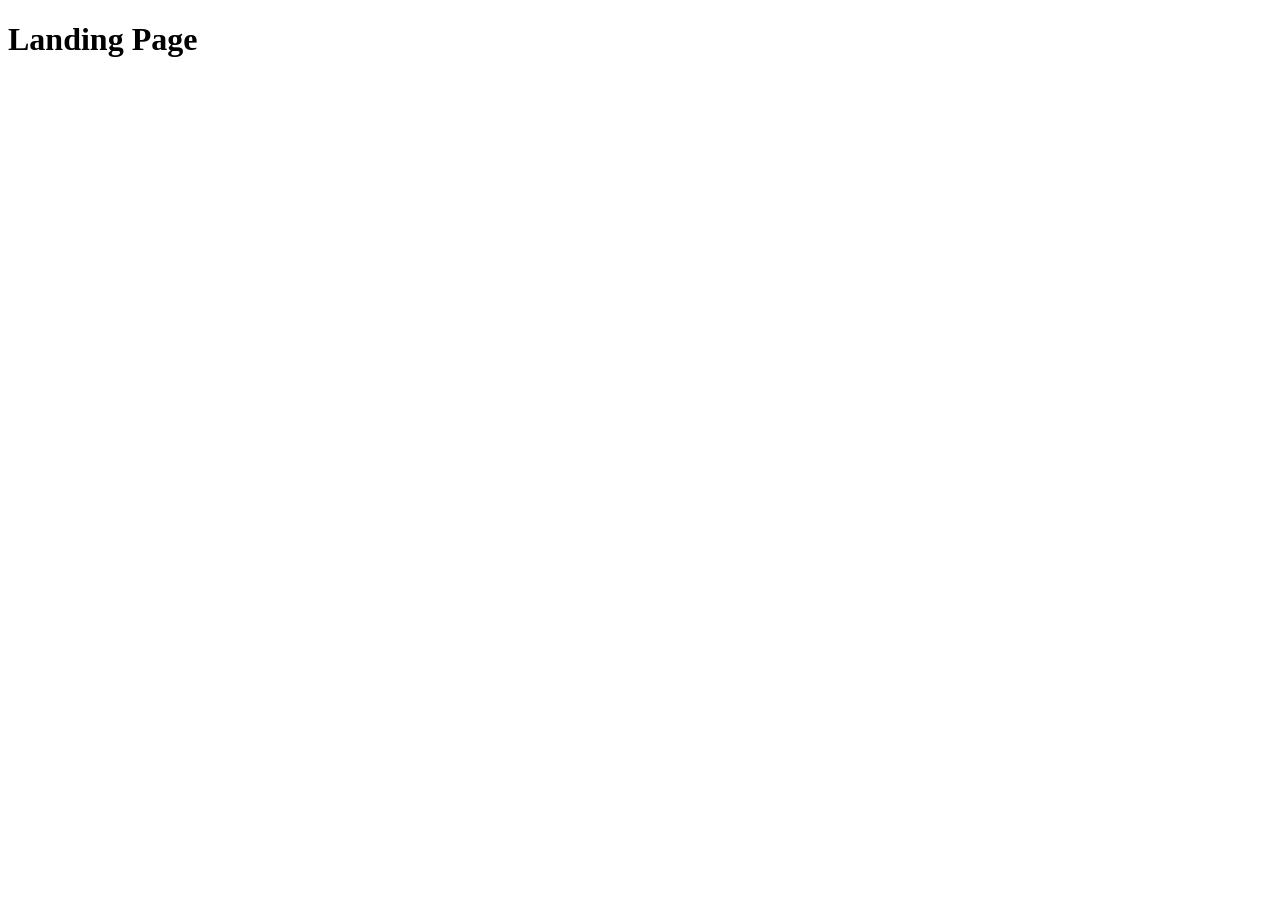
==== src/index.html @ bde6d757 "Initial commit" ====
<!DOCTYPE html>
<html lang="en">
  <head>
    <meta charset="UTF-8">
    <meta name="viewport" content="width=device-width, initial-scale=1.0">
    <title>Miami</title>
    <link rel="stylesheet" href="./styles/main.scss">
    <script src="scripts/main.js" defer></script>
  </head>
  <body>
    <h1>Landing Page</h1>
  </body>
</html>
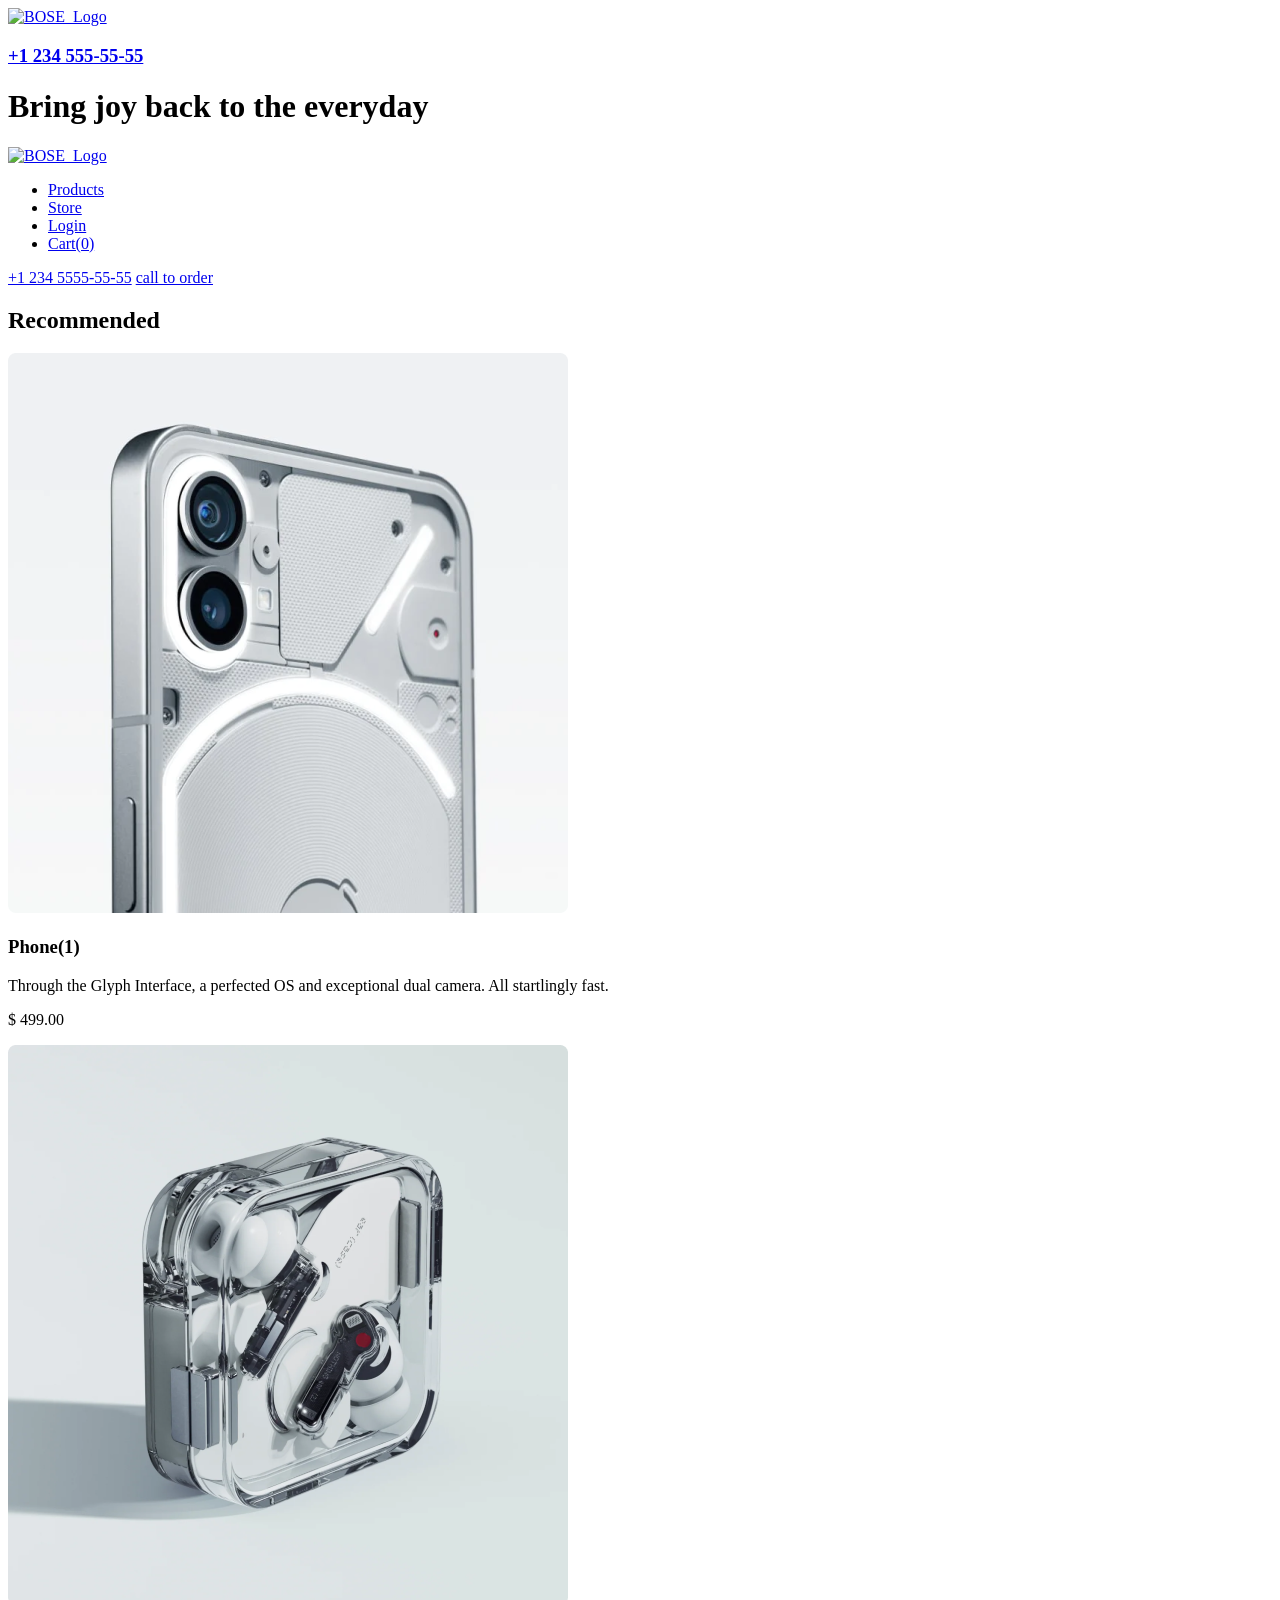
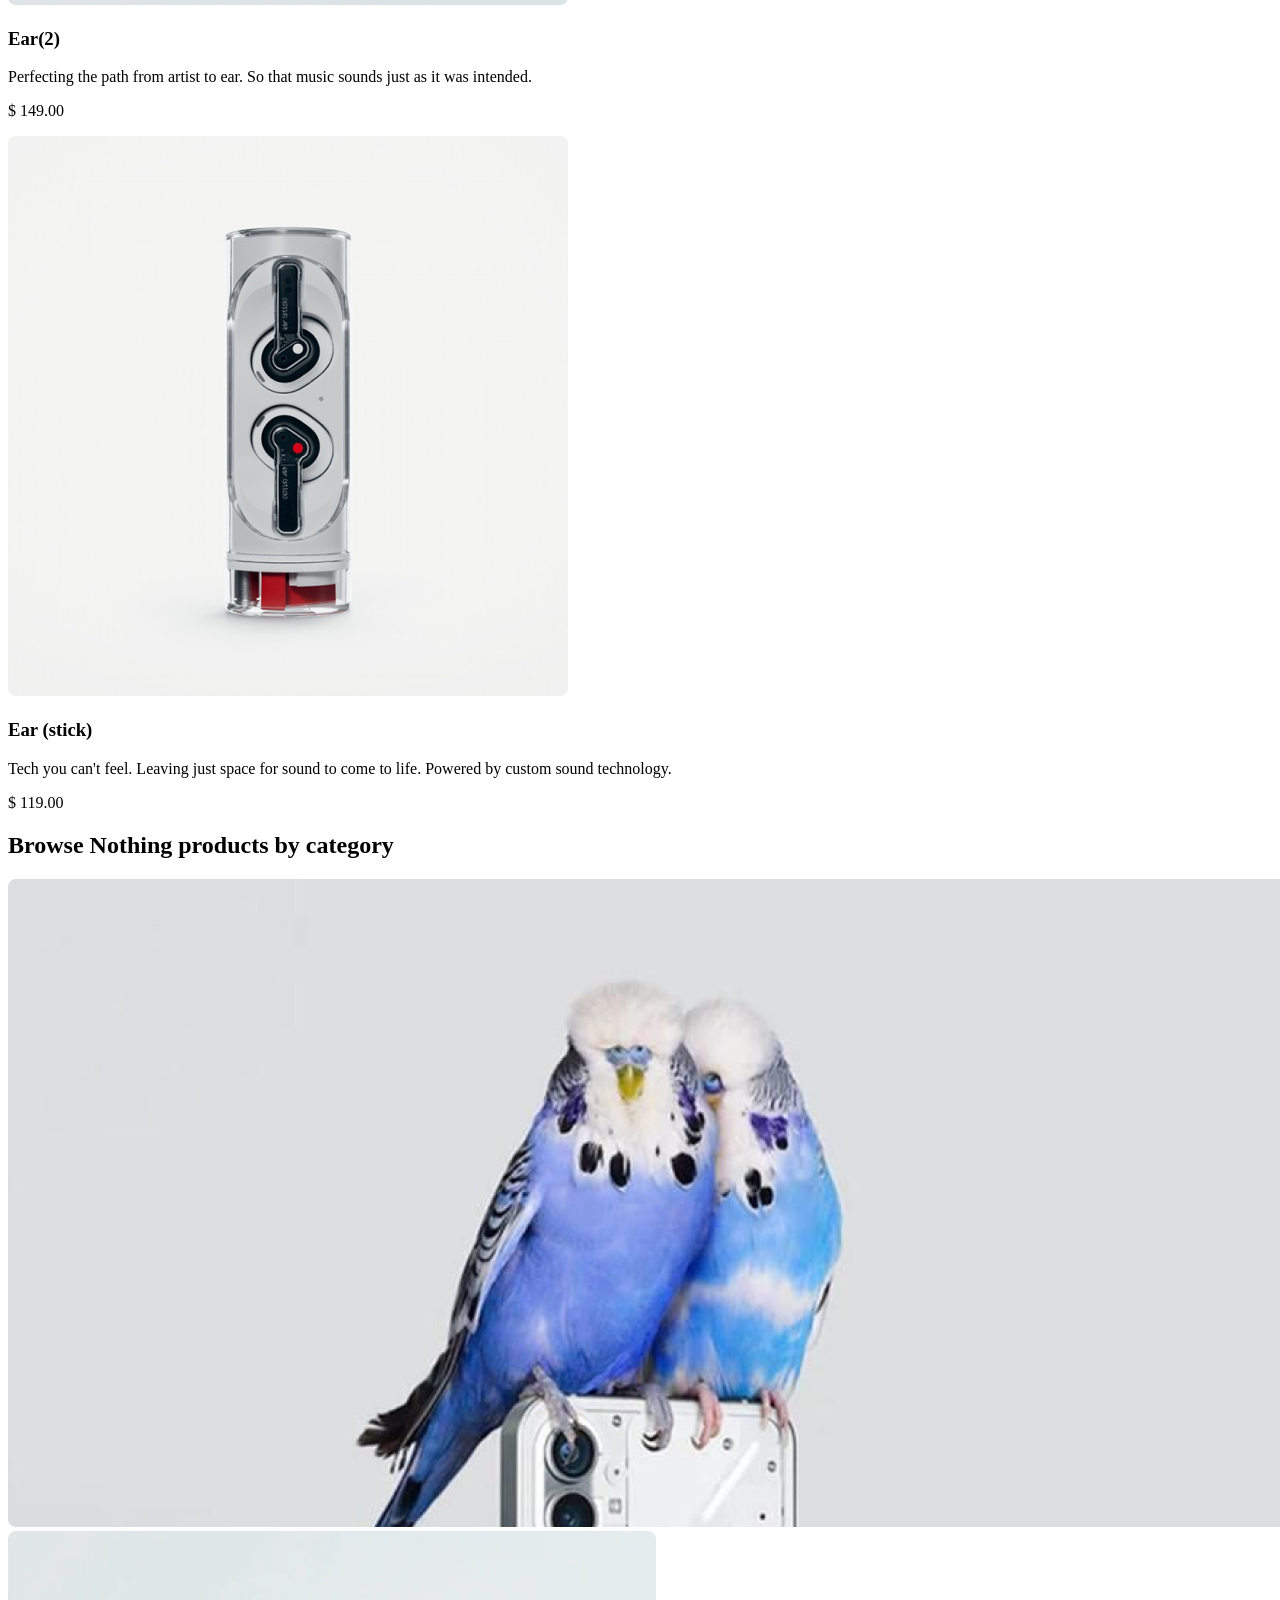
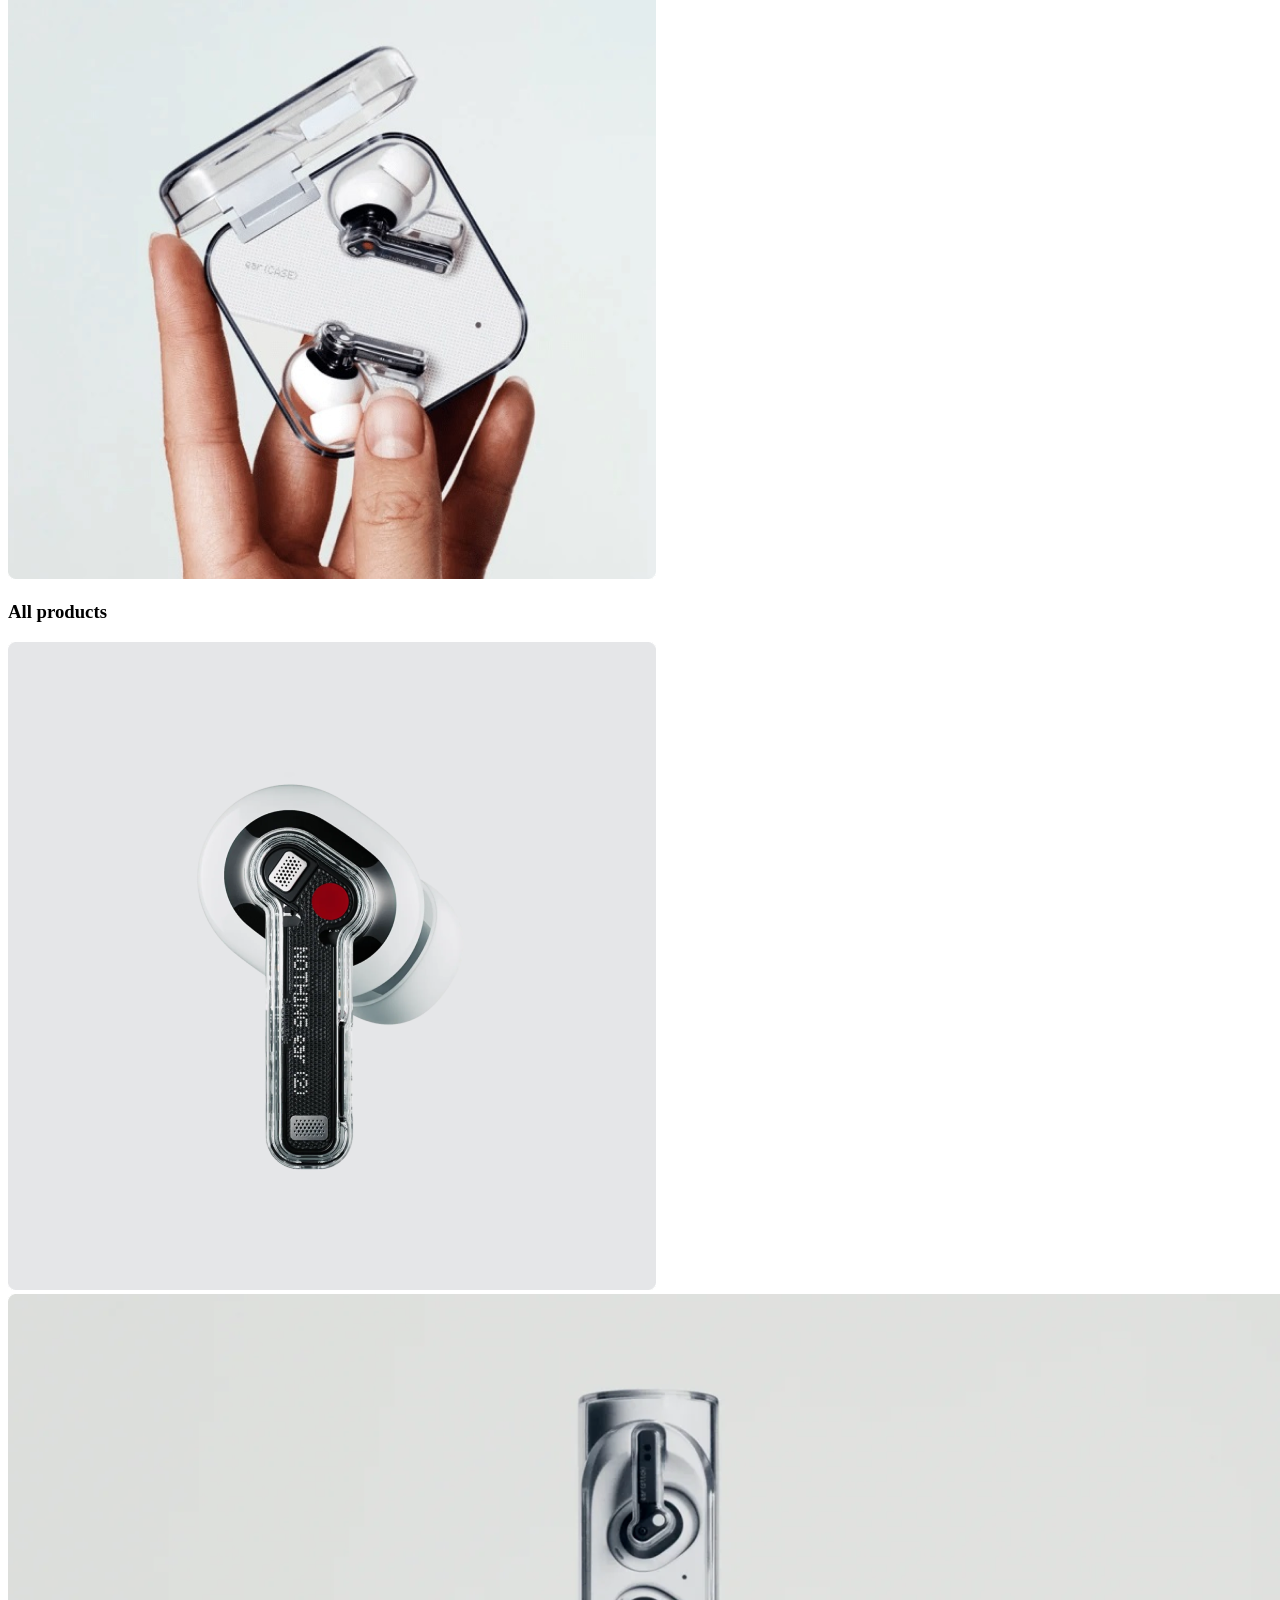
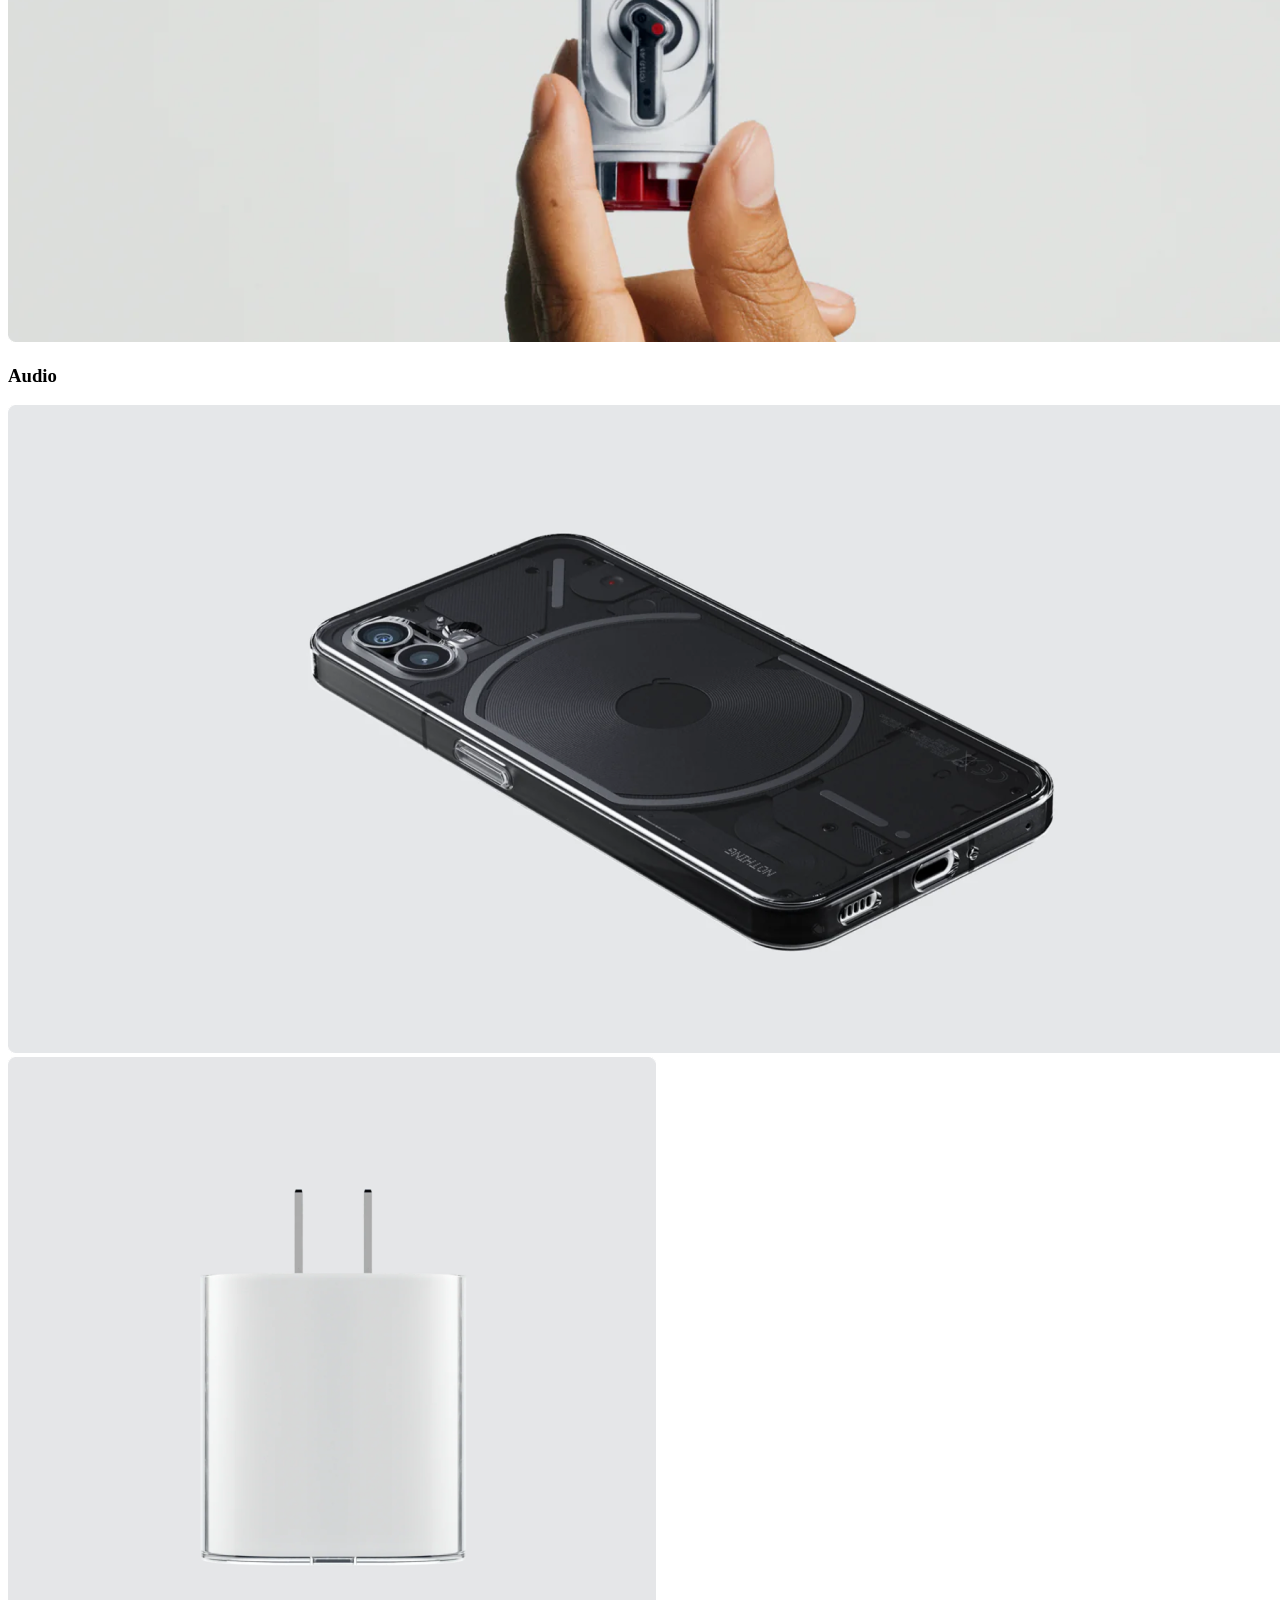
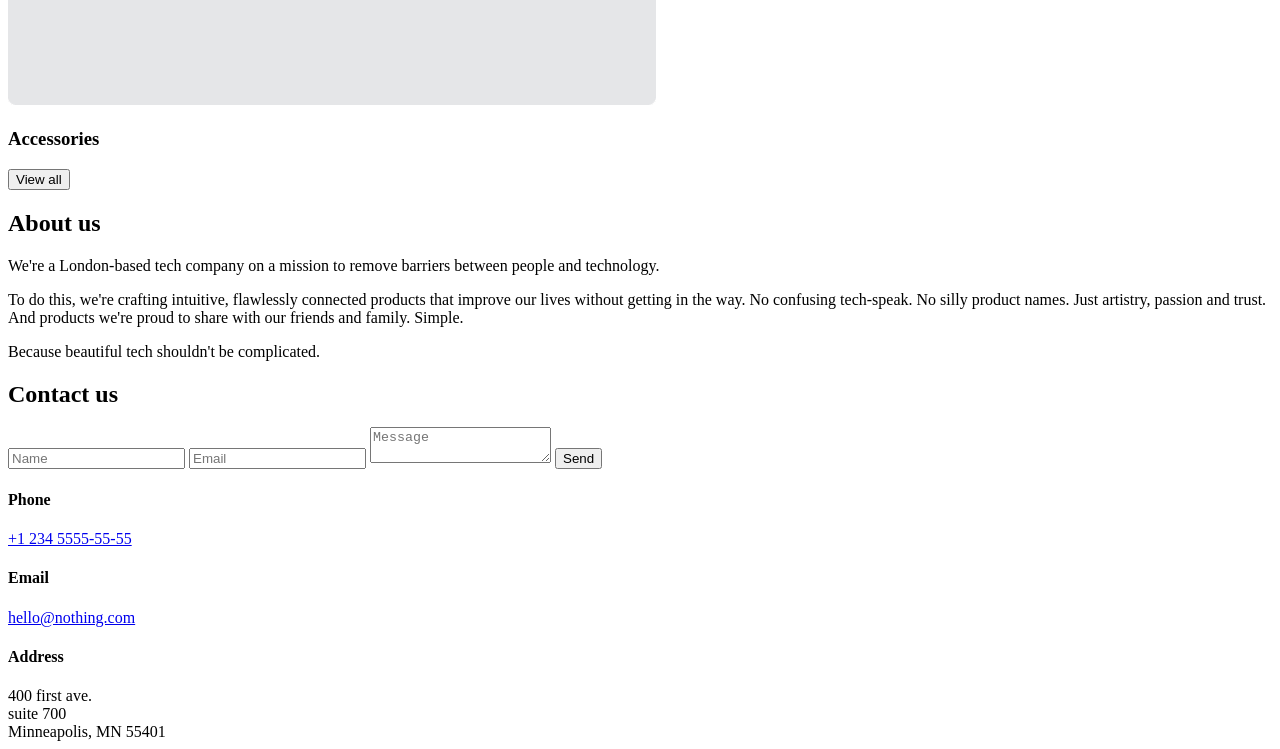
==== commit 0c16477e: "added pages" ====
--- a/src/index.html
+++ b/src/index.html
@@ -1,13 +1,235 @@
-<!DOCTYPE html>
-<html lang="en">
-  <head>
-    <meta charset="UTF-8">
-    <meta name="viewport" content="width=device-width, initial-scale=1.0">
-    <title>Miami</title>
-    <link rel="stylesheet" href="./styles/main.scss">
-    <script src="scripts/main.js" defer></script>
-  </head>
-  <body>
-    <h1>Landing Page</h1>
-  </body>
+<!-- #region header -->
+<!doctype html>
+<html lang="en" class="page">
+
+<head>
+  <meta charset="UTF-8" />
+  <meta name="viewport" content="width=device-width, initial-scale=1.0" />
+  <title>Bose</title>
+  <link rel="icon" type="image/png" sizes="32x32" href="./images/header_logo.svg" />
+  <link rel="preconnect" href="https://fonts.googleapis.com">
+  <link rel="preconnect" href="https://fonts.gstatic.com" crossorigin>
+  <link href="https://fonts.googleapis.com/css2?family=Space+Grotesk:wght@400;700&display=swap" rel="stylesheet">
+  <link href="https://fonts.googleapis.com/css2?family=Space+Mono:wght@400;700&display=swap" rel="stylesheet">
+
+
+  <link rel="stylesheet" href="./styles/main.scss" />
+  <script src="./scripts/main.js" defer></script>
+</head>
+<!-- #endregion -->
+
+<body class="page__body">
+  <header class="header">
+    <div class="container">
+      <div class="header__content">
+        <div class="top-bar">
+          <a href="#" class="top-bar__logo-link">
+            <img src="./images/Logo-2x.png" alt="BOSE_Logo" class="top-bar__logo">
+          </a>
+
+          <div class="top-bar__icons">
+            <a href="tel:+1234555-55-55" class="icon icon--phone">
+              <h3 class="icon--phone--text">+1 234 555-55-55</h3>
+            </a>
+            <a href="#menu" class="icon icon--menu"></a>
+          </div>
+        </div>
+        <div class="header__bottom">
+          <h1 class="header__titile">Bring joy back to the everyday</h1>
+        </div>
+      </div>
+    </div>
+  </header>
+
+  <aside class="page__menu menu" id="menu">
+    <div class="container">
+      <div class="top-bar menu__top">
+        <a href="#" class="top-bar__logo-linj">
+          <img src="./images/Logo-2x.png" alt="BOSE_Logo" class="top-bar__logo">
+        </a>
+        <a href="#" class="icon icon--close"></a>
+      </div>
+
+      <div class="menu__bottom">
+        <nav class="nav menu__nav">
+          <ul class="nav__list">
+            <li class="nav__item">
+              <a class="nav__link nav__product" href="#product">Products</a>
+            </li>
+            <li class="nav__item">
+              <a class="nav__link" href="#store">Store</a>
+            </li>
+            <li class="nav__item">
+              <a class="nav__link" href="#login">Login</a>
+            </li>
+            <li class="nav__item">
+              <a class="nav__link" href="#cart">Cart(0)</a>
+            </li>
+          </ul>
+        </nav>
+
+        <a href="tel:+1234555-55-55" class="menu__phone-number">+1 234 5555-55-55</a>
+        <a href="tel:+1 234 555-55-55" class="menu__call-to-order">call to order</a>
+      </div>
+    </div>
+
+  </aside>
+
+  <main class="main ">
+    <div class="container">
+      <div class="main__content">
+        <section class="Recommended" id="product">
+          <h2 class="section-title section-title-bottom-top">Recommended</h2>
+
+          <div class="recommended__products">
+            <article class="product recommended__product">
+              <img src="./images/products/product(1).png" alt="" class="product__photo">
+
+              <h3 class="product__title">Phone(1)</h3>
+              <p>Through the Glyph Interface, a perfected OS and exceptional dual camera. All startlingly fast.</p>
+
+              <p class="product__price">$ 499.00</p>
+
+            </article>
+
+            <article class="product recommended__product">
+              <img src="./images/products/product(2).png" alt="" class="product__photo">
+
+              <h3 class="product__title">Ear(2)</h3>
+              <p>Perfecting the path from artist to ear.
+                So that music sounds just as it was intended.</p>
+
+              <p class="product__price">$ 149.00</p>
+
+            </article>
+
+            <article class="product recommended__product">
+              <img src="./images/products/product(3).png" alt="" class="product__photo">
+
+              <h3 class="product__title">Ear (stick)</h3>
+              <p>Tech you can't feel. Leaving just space for sound to come to life.
+                Powered by custom sound technology.</p>
+
+              <p class="product__price">$ 119.00</p>
+            </article>
+          </div>
+        </section>
+
+        <section class="store" id="store">
+          <h2 class="section-title">Browse Nothing products by category</h2>
+
+          <div class="store_wrapper">
+            <article class="stor">
+              <div class="stor__photos">
+
+                <a href="#" class="stor__link stor__link--wide">
+                  <img class="stor__photo" alt="" src="./images/categories/all-product-bird.png">
+                </a>
+
+                <a href="#" class="stor__link stor__link--square">
+                  <img class="stor__photo" alt="" src="./images/categories/all-product-head.png">
+                </a>
+              </div>
+
+              <h3 class="stor__title">All products</h3>
+            </article>
+
+            <article class="stor">
+              <div class="stor__photos">
+
+                <a href="#" class="stor__link stor__link--square">
+                  <img class="stor__photo" alt="" src="./images/categories/audio-head.png">
+                </a>
+
+                <a href="#" class="stor__link stor__link--wide">
+                  <img class="stor__photo" alt="" src="./images/categories/audio.png">
+                </a>
+              </div>
+
+              <h3 class="stor__title">Audio</h3>
+            </article>
+
+            <article class="stor">
+              <div class="stor__photos">
+
+                <a href="#" class="stor__link stor__link--wide">
+                  <img class="stor__photo" alt="" src="./images/categories/Accessories-black.png">
+                </a>
+
+                <a href="#" class="stor__link stor__link--square">
+                  <img class="stor__photo" alt="" src="./images/categories/Accessories-white.png">
+                </a>
+
+              </div>
+
+              <h3 class="stor__title">Accessories</h3>
+            </article>
+          </div>
+
+          <div class="stor__button">
+            <button type="submit" class="stor__button-active">
+              View all
+            </button>
+          </div>
+        </section>
+
+        <section class="login" id="login">
+          <h2 class="section-title login__title">About us</h2>
+
+          <div class="login__content">
+            <p class="login__content__description">We're a London-based tech company on a mission to remove barriers
+              between people and technology.</p>
+            <p class="login__content__description">To do this, we're crafting intuitive, flawlessly connected products
+              that improve our lives without getting in the way.
+              No confusing tech-speak. No silly product names. Just artistry, passion and trust. And products we're
+              proud to share with our friends and family. Simple.</p>
+            <p class="login__content__description">Because beautiful tech shouldn't be complicated.</p>
+          </div>
+        </section>
+
+        <section class="contacts" id="cart">
+          <h2 class="section-title">Contact us</h2>
+          <div class="contacts__wrapper">
+            <form action="#" class="contacts__form" onsubmit="this.reset();
+                return false;">
+              <input class="contacts__input" type="text" id="name" placeholder="Name" required />
+              <input class="contacts__input" type="email" id="email" placeholder="Email" required />
+              <textarea class="contacts__textarea" id="message" placeholder="Message" required></textarea>
+              <button type="submit" class="primary-button contacts__button">
+                Send
+              </button>
+            </form>
+
+            <div class="contacts__info">
+              <div class="contacts__info-item">
+                <h4 class="contacts__info-title">Phone</h4>
+                <a class="contacts__info-text" href="tel:+123455555555">
+                  +1 234 5555-55-55
+                </a>
+              </div>
+              <div class="contacts__info-item">
+                <h4 class="contacts__info-title">Email</h4>
+                <a class="contacts__info-text" href="mailto:hello@nothing.com">
+                  hello@nothing.com
+                </a>
+              </div>
+              <div class="contacts__info-item">
+                <h4 class="contacts__info-title">Address</h4>
+                <a class="contacts__info-text" target="_blank">
+                  400 first ave.
+                  <br />
+                  suite 700
+                  <br />
+                  Minneapolis, MN 55401
+                </a>
+              </div>
+            </div>
+          </div>
+        </section>
+      </div>
+    </div>
+  </main>
+  <footer class="footer"></footer>
+</body>
+
 </html>
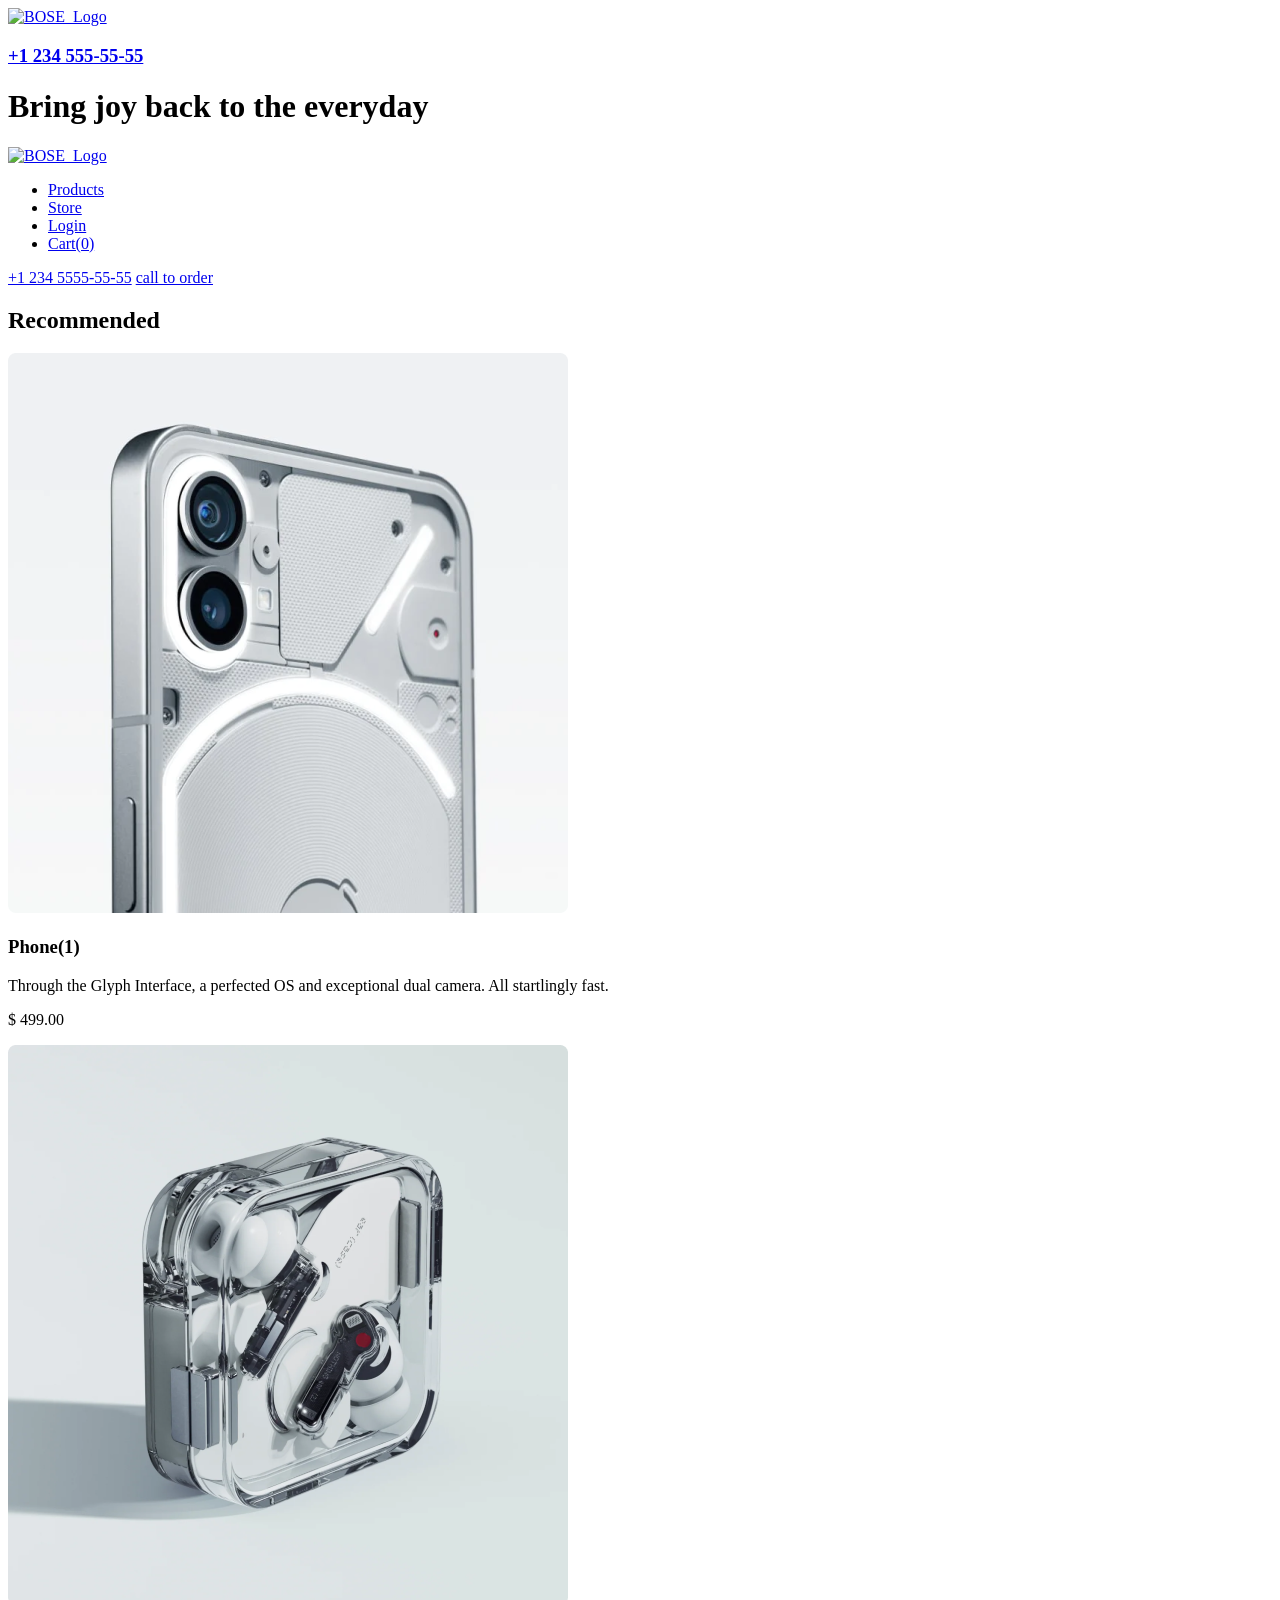
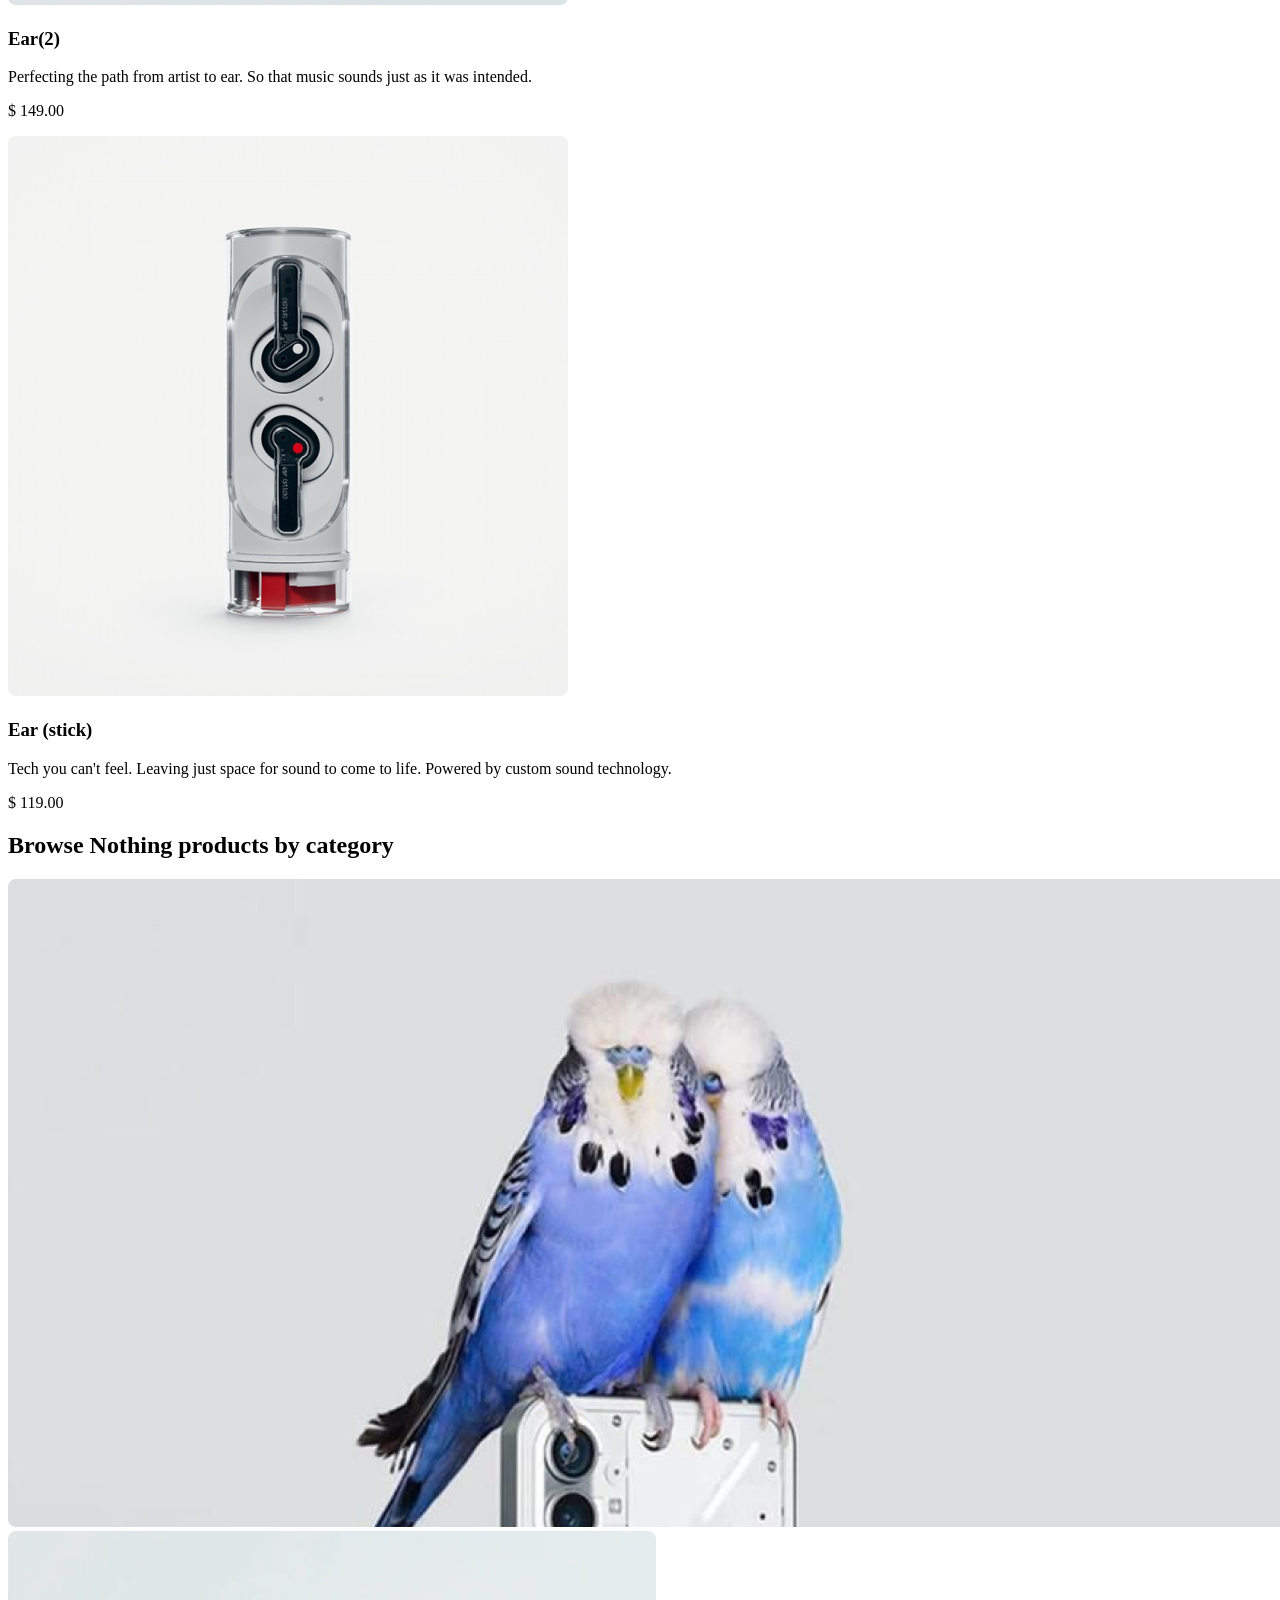
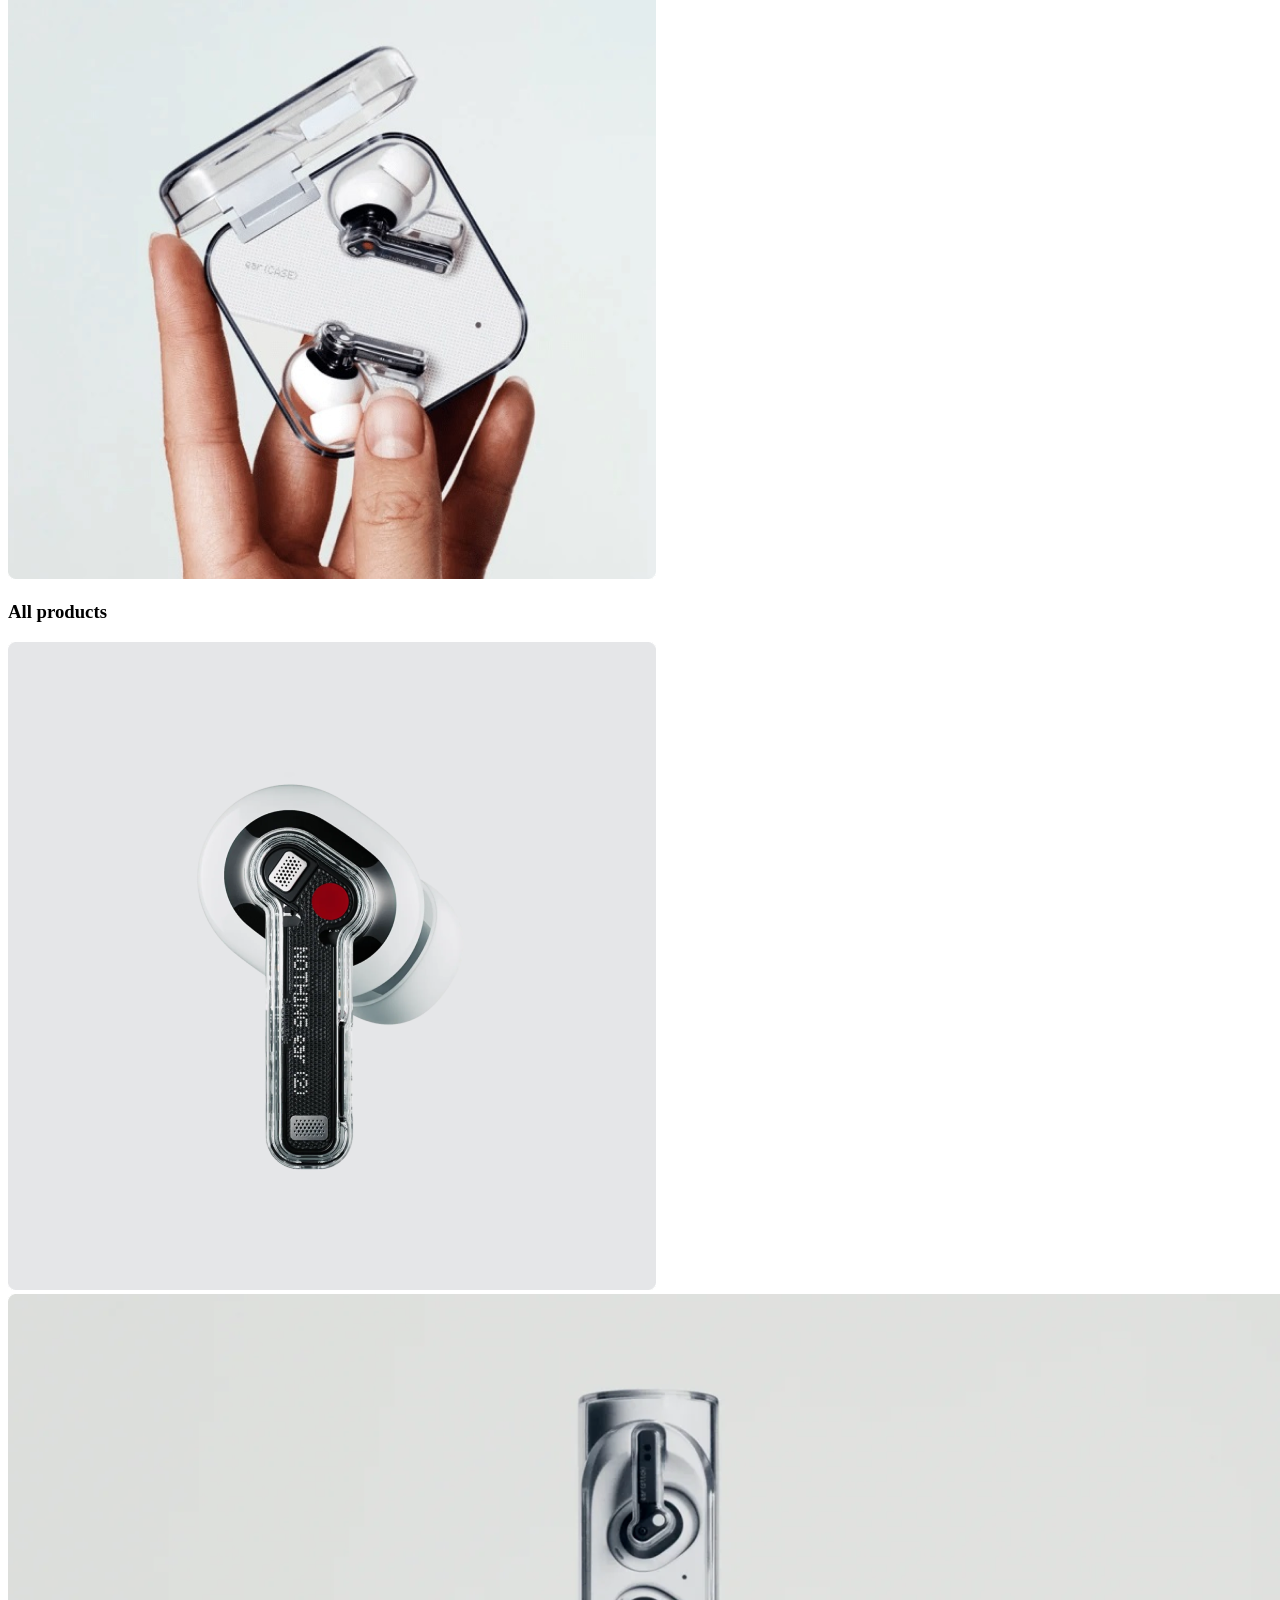
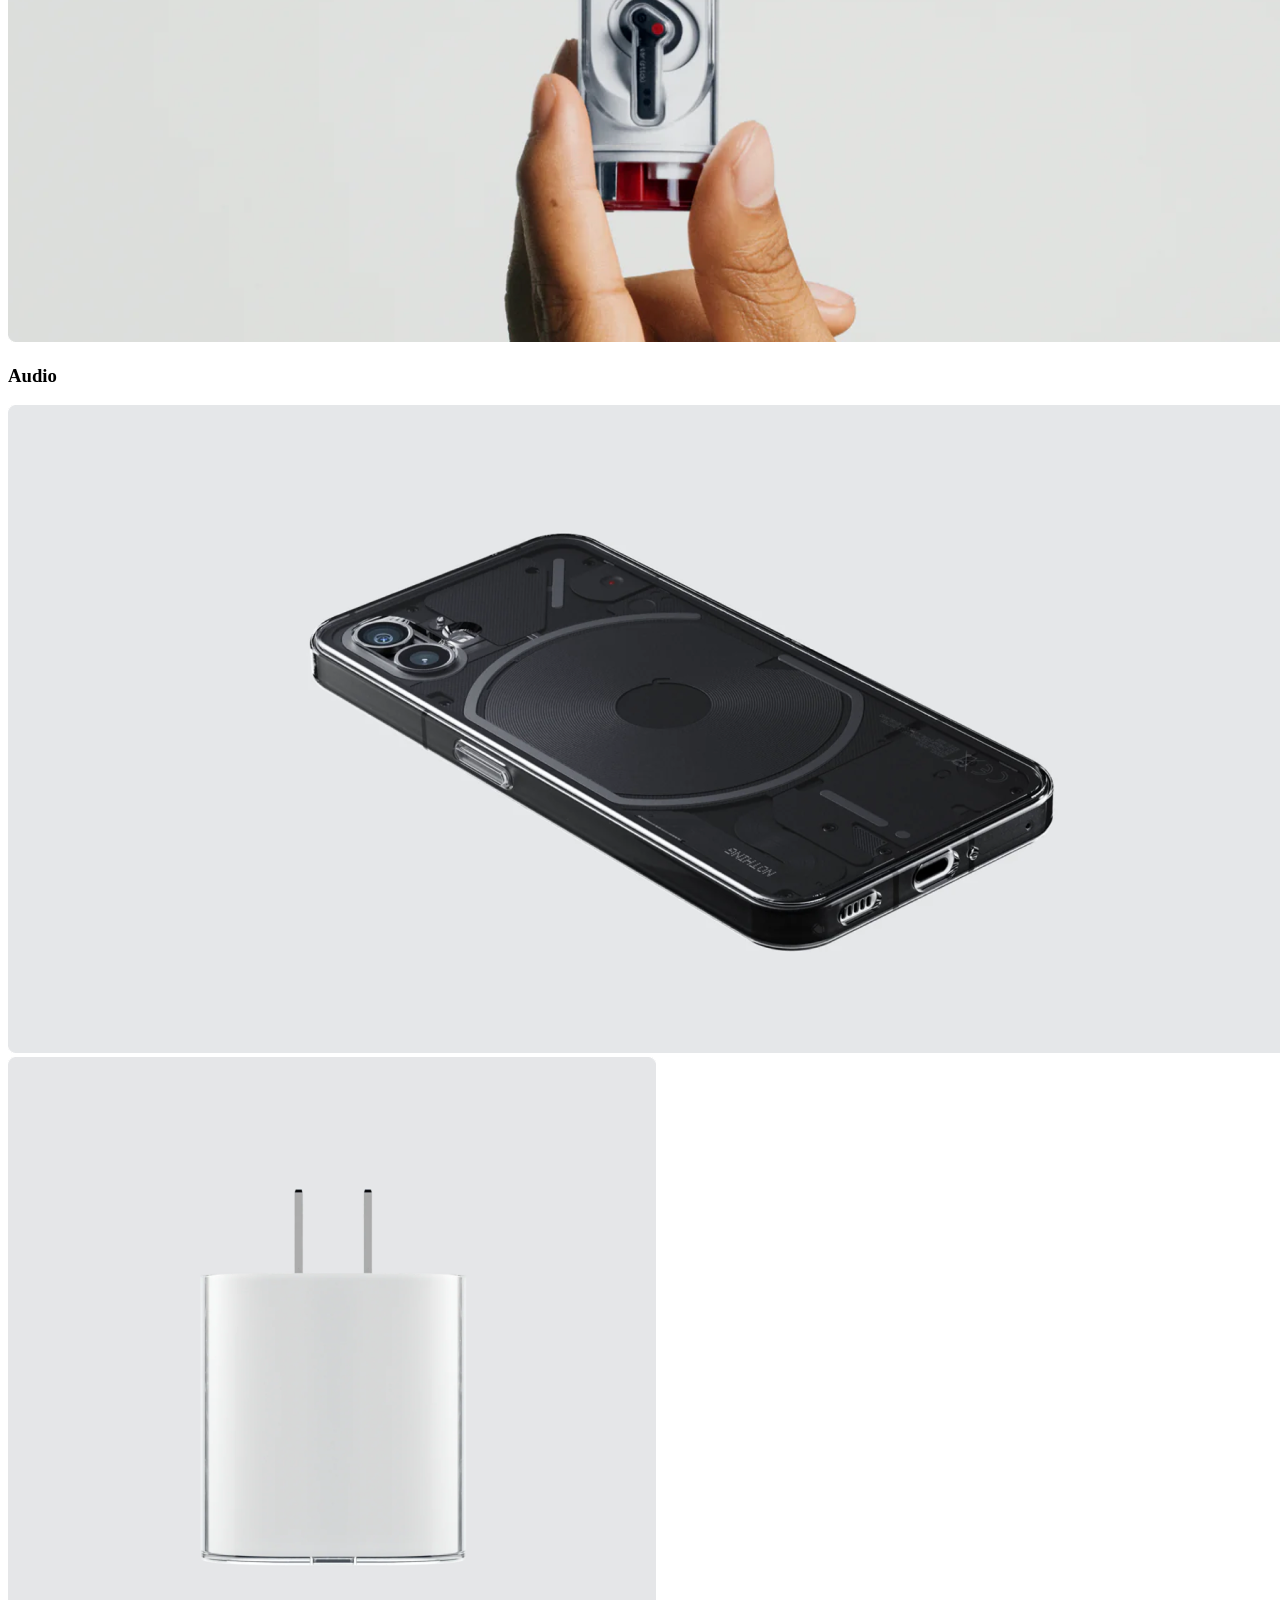
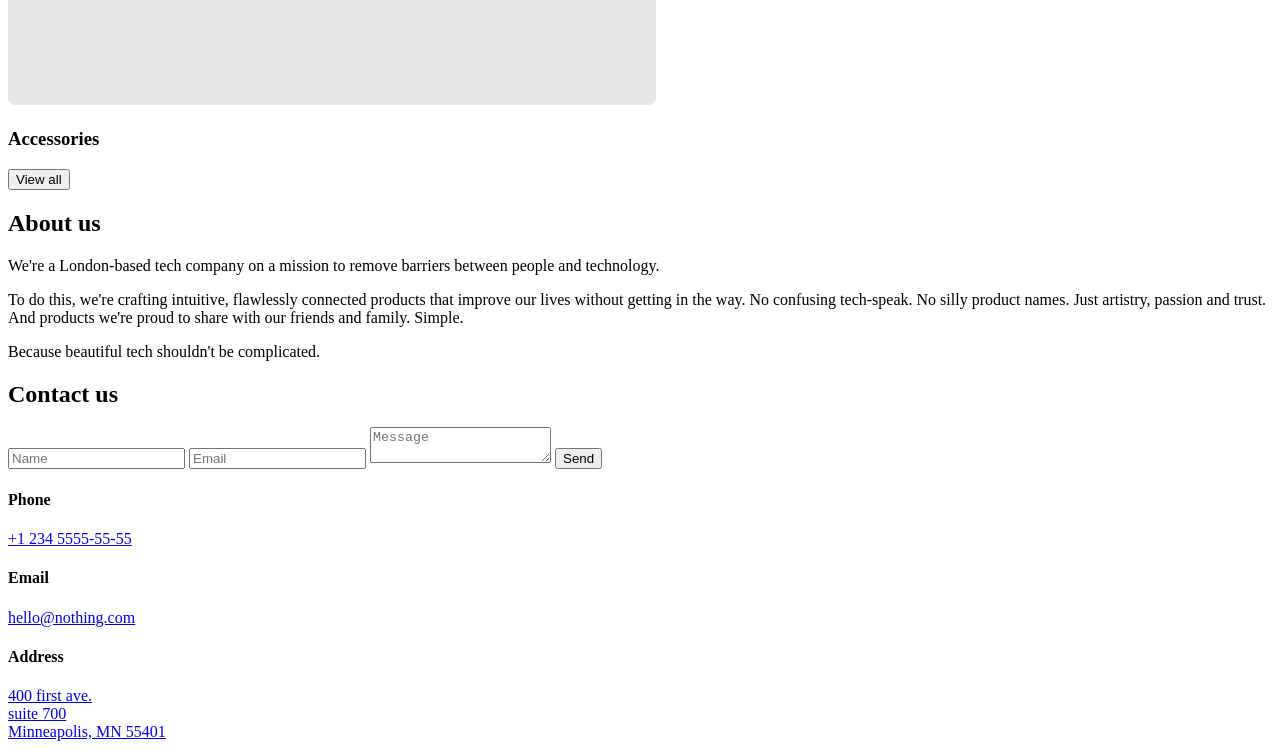
==== commit 920ab879: "edding" ====
--- a/src/index.html
+++ b/src/index.html
@@ -215,7 +215,9 @@
               </div>
               <div class="contacts__info-item">
                 <h4 class="contacts__info-title">Address</h4>
-                <a class="contacts__info-text" target="_blank">
+                <a class="contacts__info-text"
+                  href="https://maps.app.goo.gl/TiSoMuRfMXPisrJp8"
+                  target="_blank" rel="noopener noreferrer">
                   400 first ave.
                   <br />
                   suite 700
